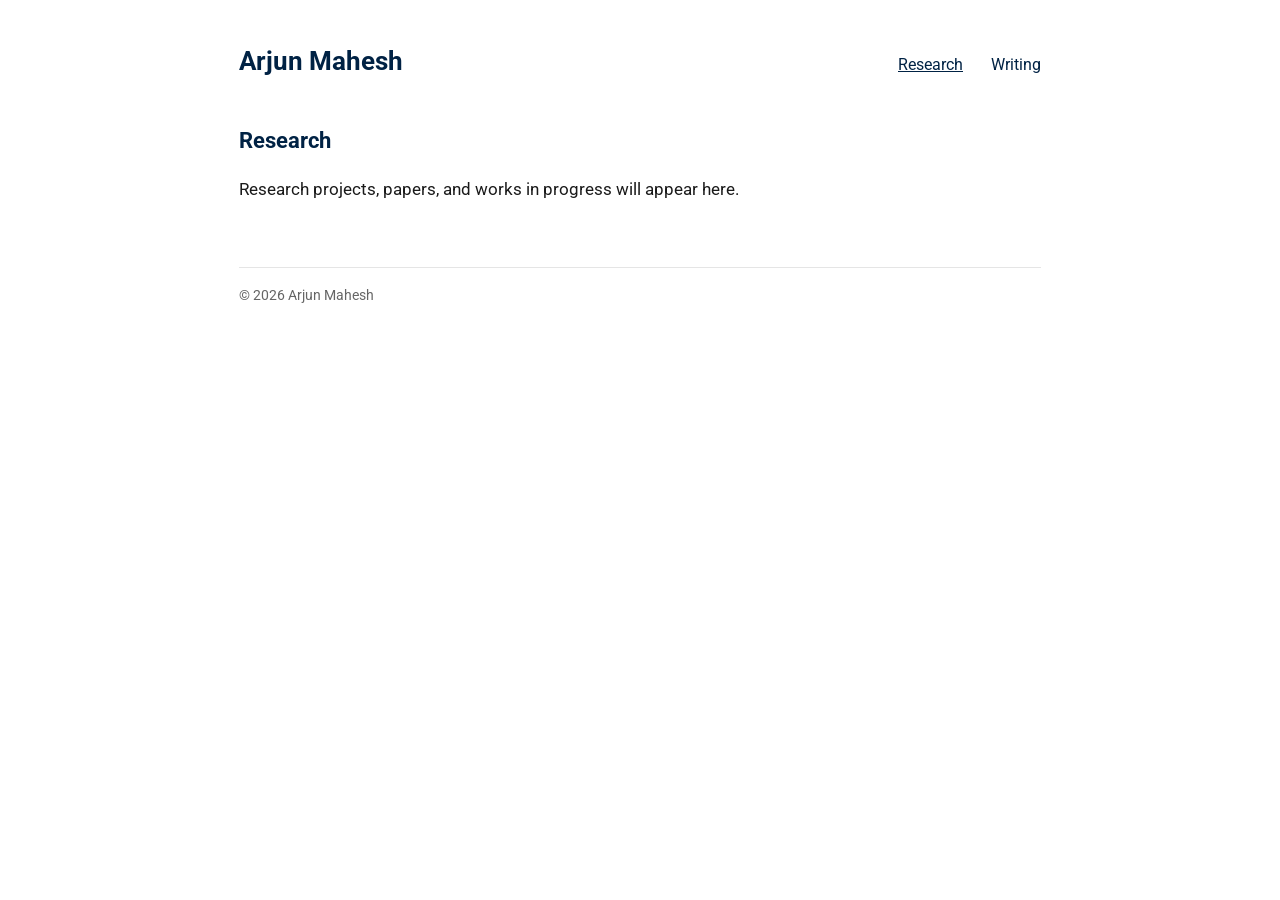
==== research/index.html @ dadccaeb "Set up academic site: homepage, Research and Writing tabs, Geography subpage Co-Authored-By: Claude " ====
<!DOCTYPE html>
<html lang="en">
<head>
  <meta charset="UTF-8">
  <meta name="viewport" content="width=device-width, initial-scale=1.0">
  <title>Research — Arjun Mahesh</title>
  <link rel="preconnect" href="https://fonts.googleapis.com">
  <link rel="preconnect" href="https://fonts.gstatic.com" crossorigin>
  <link href="https://fonts.googleapis.com/css2?family=Roboto:wght@400;500;700&display=swap" rel="stylesheet">
  <link rel="stylesheet" href="/assets/css/style.css">
</head>
<body>
  <header class="site-header">
    <a class="site-name" href="/">Arjun Mahesh</a>
    <nav class="site-nav">
      <a href="/research/" class="active">Research</a>
      <a href="/writing/">Writing</a>
    </nav>
  </header>

  <main>
    <h1>Research</h1>
    <p>Research projects, papers, and works in progress will appear here.</p>
  </main>

  <footer class="site-footer">
    &copy; 2026 Arjun Mahesh
  </footer>
</body>
</html>
---- assets/css/style.css ----
:root {
  --navy: #002244;
  --text: #1a1a1a;
  --muted: #666;
}

* {
  margin: 0;
  padding: 0;
  box-sizing: border-box;
}

body {
  font-family: "Roboto", -apple-system, "Helvetica Neue", Arial, sans-serif;
  font-size: 17px;
  line-height: 1.65;
  color: var(--text);
  background: #fff;
  max-width: 850px;
  margin: 0 auto;
  padding: 2.5rem 1.5rem;
}

/* Header */
.site-header {
  display: flex;
  align-items: baseline;
  justify-content: space-between;
  flex-wrap: wrap;
  gap: 0.5rem 1.5rem;
  margin-bottom: 2.5rem;
}

.site-name {
  font-size: 1.6rem;
  font-weight: 700;
  color: var(--navy);
  text-decoration: none;
}

.site-name:hover {
  text-decoration: none;
}

.site-nav a {
  color: var(--navy);
  text-decoration: none;
  margin-left: 1.5rem;
  font-size: 1rem;
}

.site-nav a:first-child {
  margin-left: 0;
}

.site-nav a:hover,
.site-nav a.active {
  text-decoration: underline;
}

/* Content */
a {
  color: var(--navy);
}

h1 {
  font-size: 1.4rem;
  color: var(--navy);
  margin-bottom: 1rem;
}

h2 {
  font-size: 1.15rem;
  color: var(--navy);
  margin: 1.5rem 0 0.5rem;
}

p {
  margin-bottom: 1rem;
}

ul {
  margin: 0 0 1rem 1.25rem;
}

/* Homepage: bio left, photo right */
.intro {
  display: flex;
  align-items: flex-start;
  gap: 2.5rem;
}

.intro-text {
  flex: 1;
  min-width: 0;
}

.intro-photo {
  flex-shrink: 0;
  width: 260px;
}

.intro-photo img {
  width: 100%;
  height: auto;
  border-radius: 4px;
  display: block;
}

@media (max-width: 640px) {
  .intro {
    flex-direction: column-reverse;
  }
  .intro-photo {
    width: 100%;
    max-width: 320px;
  }
}

/* Writing sub-navigation (All | Geography) */
.sub-nav {
  margin-bottom: 1.5rem;
  font-size: 0.95rem;
  color: var(--muted);
}

.sub-nav a {
  color: var(--navy);
  text-decoration: none;
  margin-right: 1rem;
}

.sub-nav a:hover,
.sub-nav a.active {
  text-decoration: underline;
}

/* Post lists */
.post-list {
  list-style: none;
  margin-left: 0;
}

.post-list li {
  margin-bottom: 0.75rem;
}

.post-date {
  color: var(--muted);
  font-size: 0.9rem;
  margin-left: 0.5rem;
}

/* Footer */
.site-footer {
  margin-top: 4rem;
  padding-top: 1rem;
  border-top: 1px solid #e5e5e5;
  font-size: 0.9rem;
  color: var(--muted);
}
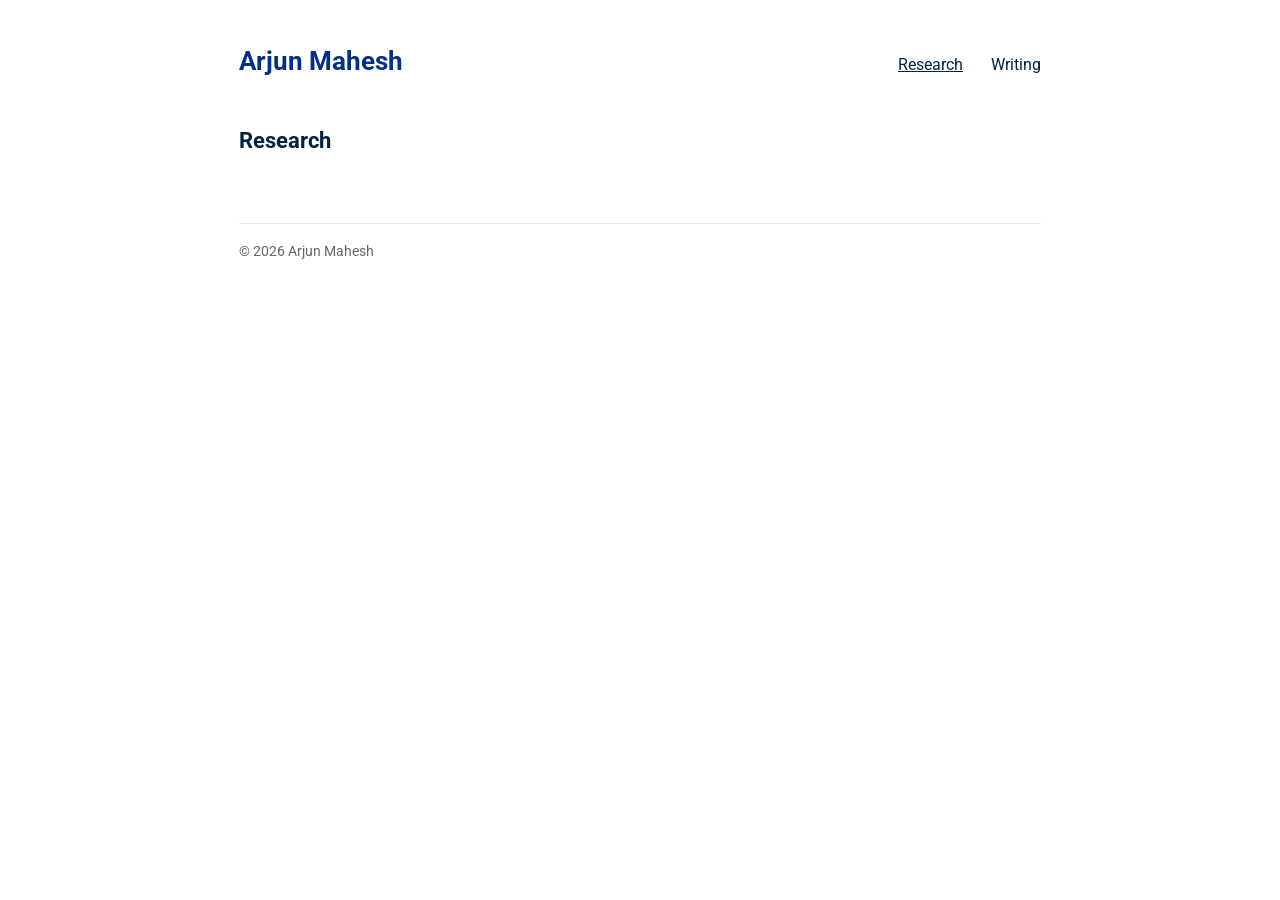
==== commit ae66cc83: "update page text" ====
--- a/research/index.html
+++ b/research/index.html
@@ -20,7 +20,7 @@
 
   <main>
     <h1>Research</h1>
-    <p>Research projects, papers, and works in progress will appear here.</p>
+    <p></p>
   </main>
 
   <footer class="site-footer">
--- a/assets/css/style.css
+++ b/assets/css/style.css
@@ -1,5 +1,6 @@
 :root {
   --navy: #002244;
+  --royal: #003087; /* PMS 287 C */
   --text: #1a1a1a;
   --muted: #666;
 }
@@ -34,7 +35,7 @@
 .site-name {
   font-size: 1.6rem;
   font-weight: 700;
-  color: var(--navy);
+  color: var(--royal);
   text-decoration: none;
 }
 
